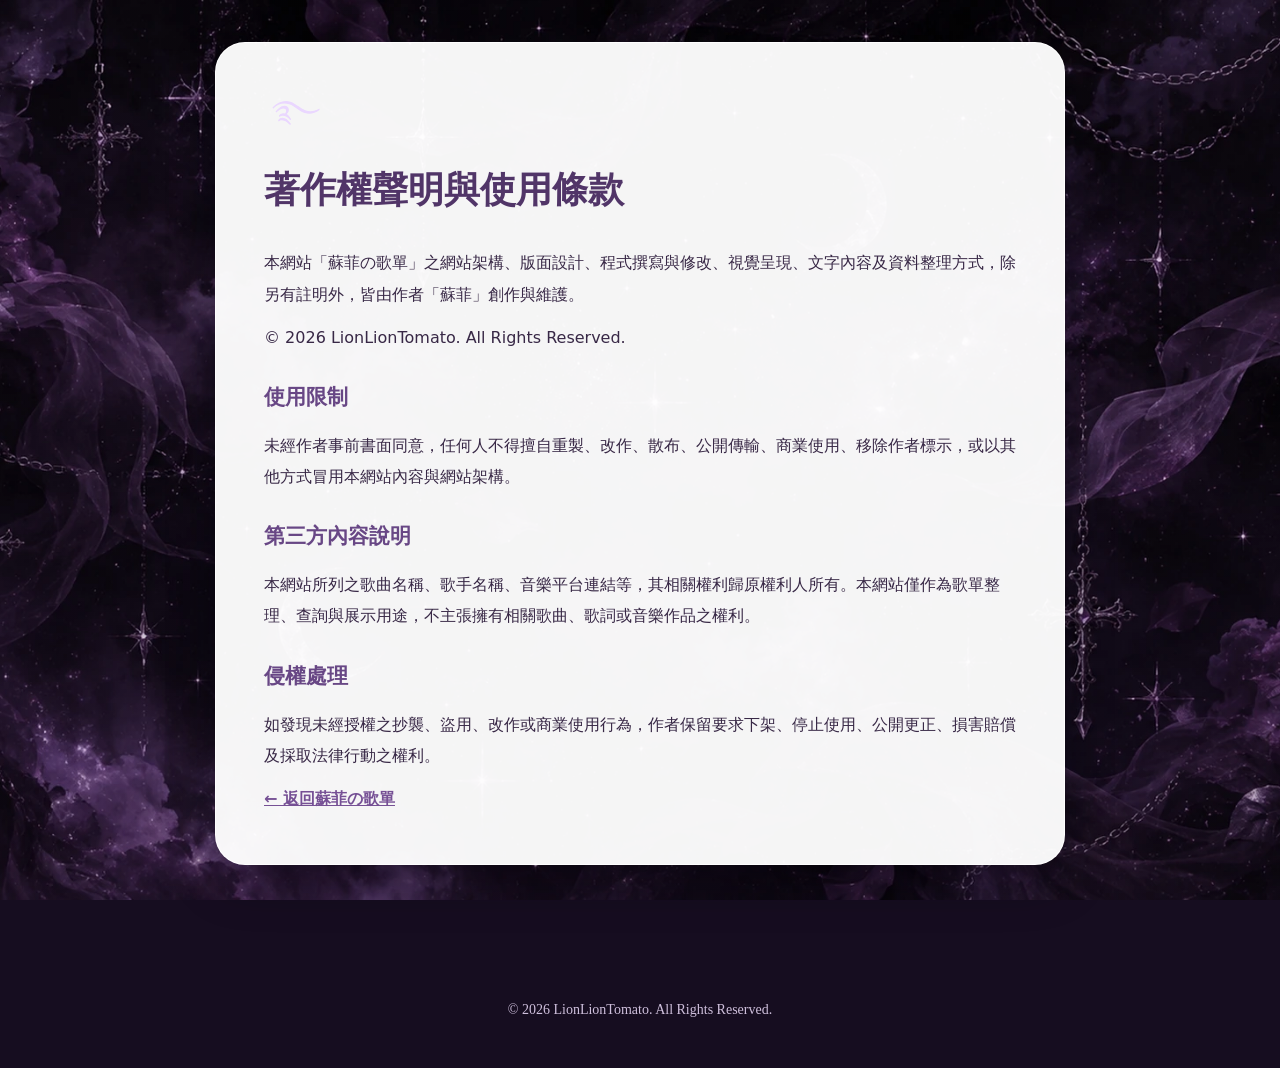
==== copyright.html @ 01674f0d "Add files via upload" ====
<!doctype html>
<html lang="zh-Hant">
<head>
  <meta charset="UTF-8">
  <meta name="viewport" content="width=device-width, initial-scale=1">
  <meta name="theme-color" content="#160d20">
  <meta http-equiv="Cache-Control" content="no-cache, no-store, must-revalidate">
  <meta http-equiv="Pragma" content="no-cache">
  <meta http-equiv="Expires" content="0">
  <title>著作權聲明｜蘇菲の歌單</title>
  <link rel="icon" type="image/svg+xml" href="./assets/sophie-ornament.svg?v=20261107-sophie1">
  <link rel="stylesheet" href="./style.css?v=20261107-sophie2">
  <style>
    .legal-card{position:relative;z-index:1;max-width:850px;margin:0 auto;padding:38px 48px;
      background:rgba(255,255,255,.96);border:1px solid rgba(255,255,255,.92);
      box-shadow:var(--shadow);border-radius:30px;line-height:1.95;
      color:#382846}
    .legal-card h1{font-size:clamp(26px,5vw,36px);margin:0 0 22px;color:#513568}
    .legal-card h2{font-size:21px;margin:24px 0 8px;color:#684785}
    .legal-card p{margin:12px 0;color:#382846}
    .legal-card a{color:#765095;font-weight:700}
    .legal-card a:hover{color:#9b78bc}
    @media(max-width:680px){.legal-card{padding:28px 22px}}
  </style>
</head>
<body>
  <main class="wrap">
    <article class="legal-card">
      <img src="./assets/sophie-ornament.svg?v=20261107-sophie1" alt="蘇菲の歌單裝飾圖示" width="64" height="64">
      <h1>著作權聲明與使用條款</h1>
      <p>本網站「蘇菲の歌單」之網站架構、版面設計、程式撰寫與修改、視覺呈現、文字內容及資料整理方式，除另有註明外，皆由作者「蘇菲」創作與維護。</p>
      <p>© 2026 LionLionTomato. All Rights Reserved.</p>
      <h2>使用限制</h2>
      <p>未經作者事前書面同意，任何人不得擅自重製、改作、散布、公開傳輸、商業使用、移除作者標示，或以其他方式冒用本網站內容與網站架構。</p>
      <h2>第三方內容說明</h2>
      <p>本網站所列之歌曲名稱、歌手名稱、音樂平台連結等，其相關權利歸原權利人所有。本網站僅作為歌單整理、查詢與展示用途，不主張擁有相關歌曲、歌詞或音樂作品之權利。</p>
      <h2>侵權處理</h2>
      <p>如發現未經授權之抄襲、盜用、改作或商業使用行為，作者保留要求下架、停止使用、公開更正、損害賠償及採取法律行動之權利。</p>
      <p><a href="./index.html">← 返回蘇菲の歌單</a></p>
    </article>
  </main>
  <footer class="site-footer">© 2026 LionLionTomato. All Rights Reserved.</footer>
</body>
</html>
---- style.css ----
:root{
  --blue-900:#405969; --blue-800:#526d7e; --blue-700:#6f8795; --blue-600:#839aa8;
  --blue-300:#cbd8df; --blue-200:#dbe5e9; --blue-100:#eef4f6;
  --cream:#f8f5ef; --ink:#31434d; --muted:#70818b; --white:rgba(255,255,255,.78);
  --shadow:0 18px 45px rgba(64,89,105,.18); --radius:26px;
}

*{box-sizing:border-box}
html{scroll-behavior:smooth}

/* 最新標題尚未從 Google 試算表確認前先隱藏 */
.settings-pending #siteTitle,
.settings-pending #siteSubtitle{
  visibility:hidden;
}

body{
  margin:0;min-height:100vh;color:var(--ink);
  font-family:'Zen Maru Gothic','Noto Serif TC',system-ui,sans-serif;
  overflow-x:hidden;background-color:#160d20;
  background-image:linear-gradient(rgba(12,5,18,.08),rgba(12,5,18,.18)),url('./assets/nian-bg-desktop.webp?v=20261107-sophie1');
  background-size:cover;background-position:center center;background-repeat:no-repeat;background-attachment:fixed;
}

.float-layer{
  position:fixed;inset:0;pointer-events:none;overflow:hidden;z-index:0;
}

.float{
  position:absolute;bottom:-8vh;left:var(--left);font-size:clamp(18px,2.5vw,32px);
  opacity:.22;color:rgba(64,89,105,.36);filter:drop-shadow(0 8px 12px rgba(64,89,105,.14));
  animation:rise var(--dur) linear infinite;animation-delay:var(--delay);
}

@keyframes rise{
  0%{transform:translateY(0) rotate(0deg);opacity:0}
  18%{opacity:.25}
  72%{opacity:.19}
  100%{transform:translateY(-112vh) rotate(180deg);opacity:0}
}

.wrap{
  position:relative;z-index:1;max-width:1180px;margin:0 auto;padding:42px 20px 70px;
}

.hero{
  padding:34px;border-radius:36px;
  background:linear-gradient(135deg,rgba(255,255,255,.82),rgba(238,244,246,.73));
  box-shadow:var(--shadow);border:1px solid rgba(255,255,255,.80);
  -webkit-backdrop-filter:blur(18px);backdrop-filter:blur(18px);
  text-align:center;display:flex;flex-direction:column;align-items:center;
}

.eyebrow{
  display:inline-flex;align-items:center;justify-content:center;
  padding:0;border-radius:0;background:transparent;margin:0 auto;text-align:center;
}

.eyebrow img{
  display:block;width:36px;height:36px;object-fit:contain;
  filter:drop-shadow(0 4px 8px rgba(64,89,105,.12));
}

.hero h1{
  font-family:'Noto Serif TC',serif;font-size:clamp(36px,6vw,68px);line-height:1.1;
  margin:20px 0 12px;color:var(--blue-900);letter-spacing:.06em;text-align:center;width:100%;
}

.hero p{
  margin:0;color:var(--muted);font-size:17px;line-height:1.9;text-align:center;width:100%;
}

.controls{
  display:grid;grid-template-columns:1fr auto;gap:16px;margin:26px 0 18px;width:100%;
}

.search{
  width:100%;border:0;outline:0;border-radius:999px;background:rgba(255,255,255,.88);
  padding:16px 20px;font-size:16px;color:var(--ink);
  box-shadow:inset 0 0 0 1px rgba(111,135,149,.18),0 10px 22px rgba(64,89,105,.08);
  font-family:inherit;
}

.search:focus-visible,
.tag:focus-visible,
.random:focus-visible,
.copy:focus-visible,
.close:focus-visible,
#copyPickBtn:focus-visible{
  outline:3px solid #75a5c6;
  outline-offset:3px;
}

.random{
  border:0;border-radius:999px;padding:0 22px;background:linear-gradient(135deg,#6f8795,#9aaeb8);
  color:white;font-family:inherit;font-weight:800;font-size:16px;cursor:pointer;
  box-shadow:0 14px 30px rgba(64,89,105,.23);transition:.22s;
}

.random:hover:not(:disabled){
  transform:translateY(-2px);
}

.random:disabled{
  opacity:.55;cursor:not-allowed;
}

.tags{
  display:flex;flex-wrap:wrap;gap:10px;margin:20px 0 26px;width:100%;
}

.tags:empty{
  margin:0;
}

.tag{
  --tag:#8fa3ad;--tagLight:#eef3f5;
  border:1px solid rgba(82,109,126,.14);
  background:linear-gradient(135deg,rgba(255,255,255,.84),var(--tagLight));
  color:#526b78;padding:10px 16px;border-radius:999px;
  font-family:inherit;font-weight:800;cursor:pointer;
  box-shadow:0 9px 18px rgba(64,89,105,.08);transition:.22s;
}

.tag:hover{
  transform:translateY(-2px);
  box-shadow:0 13px 26px rgba(64,89,105,.14);
}

.tag.active{
  background:linear-gradient(135deg,var(--tag),#506a7a);
  color:white;border-color:transparent;
  box-shadow:0 15px 28px rgba(64,89,105,.25);
  transform:translateY(-2px);
}

.meta{
  display:flex;align-items:center;justify-content:center;gap:12px;
  margin:6px 2px 18px;width:100%;color:#6b7c86;font-weight:700;text-align:center;
}

#count{
  display:block;width:100%;text-align:center;
}

.grid{
  display:grid;grid-template-columns:repeat(auto-fill,minmax(230px,1fr));gap:18px;
}

.card{
  position:relative;min-height:150px;padding:22px 18px 56px;border-radius:var(--radius);
  background:linear-gradient(145deg,rgba(255,255,255,.86),rgba(236,243,246,.78));
  border:1px solid rgba(255,255,255,.86);
  box-shadow:0 15px 32px rgba(64,89,105,.12);
  overflow:hidden;transition:.22s;isolation:isolate;
  -webkit-backdrop-filter:blur(7px);backdrop-filter:blur(7px);
}

.card:hover{
  transform:translateY(-4px);
}

.decor-fish{
  position:absolute;right:15px;top:12px;width:56px;height:56px;padding:6px;object-fit:contain;
  border-radius:18px;background:rgba(111,135,149,.10);
  border:1px solid rgba(111,135,149,.10);
  box-shadow:0 10px 22px rgba(64,89,105,.08);
  opacity:.63;transform:rotate(-10deg);
  pointer-events:none;z-index:0;
}

.song,.artist,.cat{
  position:relative;z-index:1;
}

.song{
  font-family:'Noto Serif TC',serif;font-size:24px;font-weight:700;color:var(--blue-900);
  margin:0 0 9px;padding-right:70px;overflow-wrap:anywhere;
}

.artist{
  font-size:15px;color:var(--muted);font-weight:700;
  margin-bottom:12px;overflow-wrap:anywhere;
}

.cat{
  display:inline-flex;max-width:100%;padding:6px 11px;border-radius:999px;
  background:rgba(111,135,149,.13);color:#5e7480;
  font-size:13px;font-weight:700;line-height:1.5;
}

.copy{
  position:absolute;right:14px;bottom:14px;z-index:2;
  border:0;border-radius:999px;padding:8px 13px;
  background:#dae5e9;color:#526b78;
  font-family:inherit;font-weight:800;cursor:pointer;transition:.2s;
}

.copy:hover{
  background:#c3d2d9;
}

.copy.done{
  background:#7f9aaa;color:#fff;
}

.empty{
  display:none;text-align:center;padding:44px;border-radius:26px;
  background:rgba(255,255,255,.77);
  color:#70818b;font-weight:700;
}

/* 隨機抽歌視窗 */

.modal{
  position:fixed;inset:0;z-index:8;display:none;place-items:center;
  background:rgba(42,57,66,.28);
  -webkit-backdrop-filter:blur(6px);backdrop-filter:blur(6px);
  padding:18px;
}

.modal.show{
  display:grid;
}

.modal-card{
  max-width:420px;width:100%;
  background:linear-gradient(135deg,#fff,#eef4f6);
  border-radius:30px;padding:30px;
  box-shadow:0 30px 70px rgba(42,57,66,.28);
  text-align:center;
}

.modal-fish{
  margin:0 auto 6px;display:block;opacity:.84;
}

.modal h2{
  font-family:'Noto Serif TC',serif;
  margin:0 0 12px;color:#405969;
}

.modal .big{
  font-size:30px;font-family:'Noto Serif TC',serif;font-weight:700;
  margin:12px 0;color:#405969;overflow-wrap:anywhere;
}

/*
 * 新增：隨機抽歌結果複製按鈕
 * 與下方歌曲卡片的複製功能使用相同配色
 */

#copyPickBtn{
  display:block;
  width:100%;
  margin-top:22px;
  padding:12px 20px;
  border:0;
  border-radius:999px;
  background:#dae5e9;
  color:#526b78;
  font-family:inherit;
  font-size:15px;
  font-weight:800;
  line-height:1.5;
  cursor:pointer;
  transition:background .2s,transform .2s;
}

#copyPickBtn:hover{
  background:#c3d2d9;
  transform:translateY(-1px);
}

#copyPickBtn.done{
  background:#7f9aaa;
  color:#fff;
}

#copyPickBtn.done:hover{
  background:#7f9aaa;
}

/* 原本的確認按鈕 */

.close{
  margin-top:16px;border:0;border-radius:999px;
  background:#6f8795;color:white;
  padding:11px 20px;font-family:inherit;font-weight:800;cursor:pointer;
}

/* 網站頁尾 */

.site-footer{
  position:relative;z-index:2;max-width:980px;
  margin:40px auto 24px;padding:22px 18px;
  text-align:center;font-family:'Zen Maru Gothic','Noto Serif TC',serif;
  color:rgba(48,70,84,.86);
  font-size:14px;line-height:1.8;
}

.site-footer p{
  margin:4px 0;
}

.site-footer a{
  color:rgba(48,70,84,.95);
  text-decoration:none;
  border-bottom:1px solid rgba(48,70,84,.35);
}

.site-footer a:hover{
  opacity:.75;
}

.sr-only{
  position:absolute;width:1px;height:1px;overflow:hidden;
  clip:rect(0,0,0,0);white-space:nowrap;
}

/* 平板與手機版 */

@media(max-width:768px){
  body{
    background-image:linear-gradient(rgba(12,5,18,.10),rgba(12,5,18,.22)),url('./assets/nian-bg-mobile.webp?v=20261107-sophie1');
    background-size:100% auto;
    background-position:center bottom;
    background-attachment:scroll;
    background-repeat:no-repeat;
  }

  .float{
    font-size:clamp(16px,5vw,26px);
    opacity:.20;
  }
}

@media(max-width:680px){
  .wrap{
    padding:24px 14px 50px;
  }

  .hero{
    padding:24px 18px;
    border-radius:28px;
  }

  .controls{
    grid-template-columns:1fr;
  }

  .random{
    height:50px;
  }

  .grid{
    grid-template-columns:1fr;
  }

  .tag{
    padding:10px 13px;
  }

  .decor-fish{
    right:14px;top:12px;
    width:52px;height:52px;
  }

  .song{
    padding-right:64px;
  }

  /* 手機版複製按鈕 */
  #copyPickBtn{
    font-size:14px;
    padding:12px 14px;
  }
}

@media(max-width:480px){
  .float{
    opacity:.15;
  }

  .hero h1{
    letter-spacing:.025em;
  }
}

@media(prefers-reduced-motion:reduce){
  *,*::before,*::after{
    animation:none!important;
    scroll-behavior:auto!important;
    transition:none!important;
  }
}


/* 蘇菲紫夜主題：只調整配色與表面質感，不更動原版尺寸、間距或斷點 */
:root{
  --blue-900:#f1e6fb;
  --blue-800:#dfc9f2;
  --blue-700:#c5a5e0;
  --blue-600:#ae8bcf;
  --blue-300:#80649b;
  --blue-200:#604878;
  --blue-100:#39264d;
  --cream:#21142d;
  --ink:#f0e6f8;
  --muted:#c5b2d5;
  --white:rgba(43,26,59,.84);
  --shadow:0 18px 45px rgba(5,0,12,.38);
}

body{
  color:var(--ink);
}

.float{
  color:rgba(218,185,247,.48);
  filter:drop-shadow(0 8px 12px rgba(15,5,25,.32));
}

.hero{
  background:linear-gradient(135deg,rgba(47,27,65,.90),rgba(31,17,45,.86));
  border:1px solid rgba(216,185,245,.24);
  box-shadow:0 18px 45px rgba(5,0,12,.38);
}

.hero h1,
.song{
  color:#f3e8ff;
}

.hero p,
.artist{
  color:#d0bddf;
}

.search{
  background:rgba(24,13,36,.88);
  color:#f5eaff;
  box-shadow:inset 0 0 0 1px rgba(198,157,230,.28),0 10px 22px rgba(5,0,12,.24);
}

.search::placeholder{
  color:#bba5ce;
}

.search:focus-visible,
.tag:focus-visible,
.random:focus-visible,
.copy:focus-visible,
.close:focus-visible,
#copyPickBtn:focus-visible{
  outline-color:#d7b4fa;
}

.random{
  background:linear-gradient(135deg,#765095,#a27ac4);
  box-shadow:0 14px 30px rgba(12,4,22,.42);
}

.tag{
  border-color:rgba(197,157,226,.28);
  background:linear-gradient(135deg,rgba(64,42,83,.96),rgba(48,29,67,.96));
  color:#eadcf6;
  box-shadow:0 9px 18px rgba(5,0,12,.25);
}

.tag.active{
  background:linear-gradient(135deg,var(--tag),#593879);
  color:#fff;
  border-color:rgba(239,221,255,.42);
  box-shadow:0 15px 28px rgba(5,0,12,.38);
}

.meta{
  color:#d2c0e0;
}

.card{
  background:linear-gradient(145deg,rgba(48,29,66,.91),rgba(29,17,43,.89));
  border:1px solid rgba(211,177,239,.25);
  box-shadow:0 15px 32px rgba(5,0,12,.34);
}

.decor-fish{
  background:rgba(183,139,216,.13);
  border-color:rgba(211,177,239,.22);
  box-shadow:0 10px 22px rgba(5,0,12,.25);
  opacity:.9;
}

.cat{
  background:rgba(178,137,210,.20);
  color:#e5d2f4;
}

.copy,
#copyPickBtn{
  background:#604477;
  color:#f4eaff;
}

.copy:hover,
#copyPickBtn:hover{
  background:#79569a;
}

.copy.done,
#copyPickBtn.done,
#copyPickBtn.done:hover{
  background:#9b78bc;
  color:#fff;
}

.empty{
  background:rgba(39,23,54,.90);
  border:1px solid rgba(211,177,239,.24);
  color:#e2d1f0;
}

.modal{
  background:rgba(8,3,14,.62);
}

.modal-card{
  background:linear-gradient(135deg,#352147,#21142f);
  border:1px solid rgba(220,190,246,.28);
  box-shadow:0 30px 70px rgba(4,0,9,.58);
  color:#f1e6fb;
}

.modal h2,
.modal .big{
  color:#f2e5ff;
}

#copyPickBtn{
  background:#604477;
  color:#f4eaff;
}

#copyPickBtn:hover{
  background:#79569a;
}

#copyPickBtn.done,
#copyPickBtn.done:hover{
  background:#9b78bc;
  color:#fff;
}

.close{
  background:linear-gradient(135deg,#765095,#a27ac4);
  color:#fff;
}

.site-footer{
  color:rgba(232,216,246,.88);
}

.site-footer a{
  color:#e7d4f7;
  border-bottom-color:rgba(220,190,246,.52);
}

@media(max-width:768px){
  .float{
    color:rgba(218,185,247,.42);
  }
}


/* 歌曲卡片：以紫夜為主色，加入低飽和莓果、藍灰與暖香檳點綴 */
.card{
  background:linear-gradient(145deg,rgba(52,34,70,.94),rgba(31,21,45,.92));
  border-color:rgba(214,190,231,.26);
}

/* 低對比度的輪替色，讓卡片有層次但不跳出整體紫夜氛圍 */
.card:nth-child(4n + 2){
  background:linear-gradient(145deg,rgba(48,43,72,.94),rgba(28,25,48,.92));
  border-color:rgba(174,174,218,.27);
}

.card:nth-child(4n + 3){
  background:linear-gradient(145deg,rgba(68,39,67,.94),rgba(39,22,47,.92));
  border-color:rgba(220,174,202,.26);
}

.card:nth-child(4n + 4){
  background:linear-gradient(145deg,rgba(54,43,66,.94),rgba(34,27,46,.92));
  border-color:rgba(201,183,218,.26);
}

.card .song{
  color:#f5eafa;
}

.card:nth-child(4n + 2) .song{
  color:#e9e9ff;
}

.card:nth-child(4n + 3) .song{
  color:#ffeaf2;
}

.card:nth-child(4n + 4) .song{
  color:#f4e9dc;
}

.card .artist{
  color:#cbbbd8;
}

.card:nth-child(4n + 3) .artist{
  color:#d9b9cc;
}

.card .cat{
  background:rgba(207,174,226,.17);
  color:#e7d5f2;
  border:1px solid rgba(219,193,236,.14);
}

.card:nth-child(4n + 2) .cat{
  background:rgba(169,174,220,.16);
  color:#dfe0fb;
  border-color:rgba(190,194,235,.16);
}

.card:nth-child(4n + 3) .cat{
  background:rgba(218,164,193,.15);
  color:#f4d8e5;
  border-color:rgba(226,185,205,.16);
}

.card:nth-child(4n + 4) .cat{
  background:rgba(210,184,148,.14);
  color:#f0dfc8;
  border-color:rgba(222,198,166,.15);
}

.card .decor-fish{
  background:rgba(202,166,226,.13);
  border-color:rgba(221,194,238,.22);
}

.card:nth-child(4n + 2) .decor-fish{
  background:rgba(166,172,220,.13);
  border-color:rgba(190,195,235,.22);
}

.card:nth-child(4n + 3) .decor-fish{
  background:rgba(218,160,190,.13);
  border-color:rgba(230,188,207,.22);
}

.card:nth-child(4n + 4) .decor-fish{
  background:rgba(211,182,143,.12);
  border-color:rgba(225,200,169,.20);
}

.card .copy{
  background:#634a78;
  color:#f6edfc;
}

.card .copy:hover{
  background:#7b5b91;
}

.card:nth-child(4n + 2) .copy{
  background:#555778;
}

.card:nth-child(4n + 2) .copy:hover{
  background:#6c6f98;
}

.card:nth-child(4n + 3) .copy{
  background:#79516c;
}

.card:nth-child(4n + 3) .copy:hover{
  background:#936781;
}

.card:nth-child(4n + 4) .copy{
  background:#76634e;
}

.card:nth-child(4n + 4) .copy:hover{
  background:#90795f;
}

.card .copy.done{
  background:#9b78bc;
  color:#fff;
}
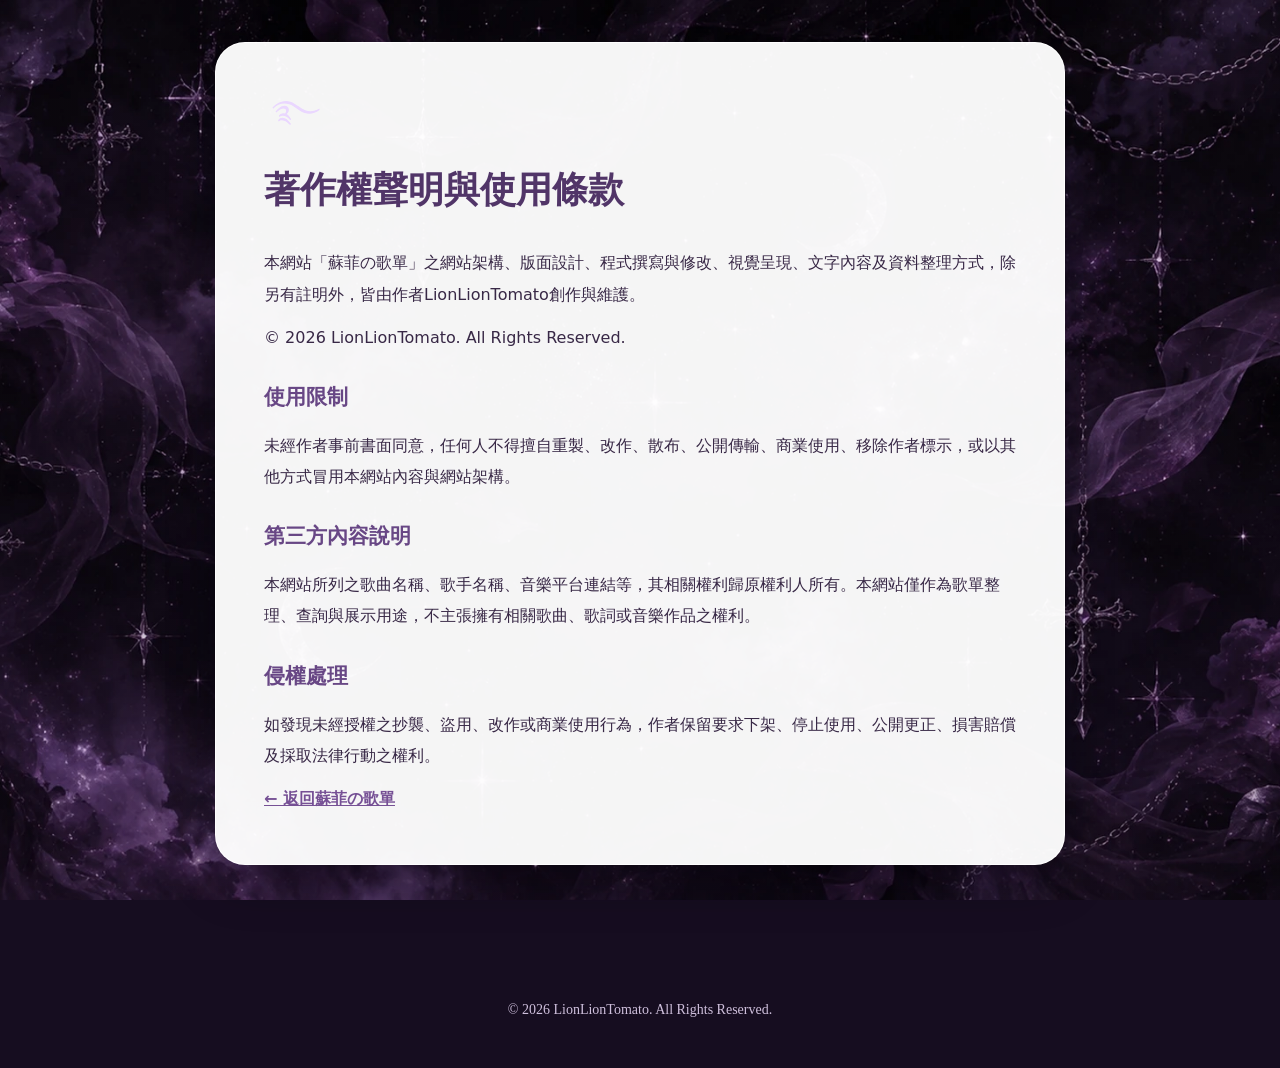
==== commit ac61c5bd: "Update copyright.html" ====
--- a/copyright.html
+++ b/copyright.html
@@ -28,7 +28,7 @@
     <article class="legal-card">
       <img src="./assets/sophie-ornament.svg?v=20261107-sophie1" alt="蘇菲の歌單裝飾圖示" width="64" height="64">
       <h1>著作權聲明與使用條款</h1>
-      <p>本網站「蘇菲の歌單」之網站架構、版面設計、程式撰寫與修改、視覺呈現、文字內容及資料整理方式，除另有註明外，皆由作者「蘇菲」創作與維護。</p>
+      <p>本網站「蘇菲の歌單」之網站架構、版面設計、程式撰寫與修改、視覺呈現、文字內容及資料整理方式，除另有註明外，皆由作者LionLionTomato創作與維護。</p>
       <p>© 2026 LionLionTomato. All Rights Reserved.</p>
       <h2>使用限制</h2>
       <p>未經作者事前書面同意，任何人不得擅自重製、改作、散布、公開傳輸、商業使用、移除作者標示，或以其他方式冒用本網站內容與網站架構。</p>
